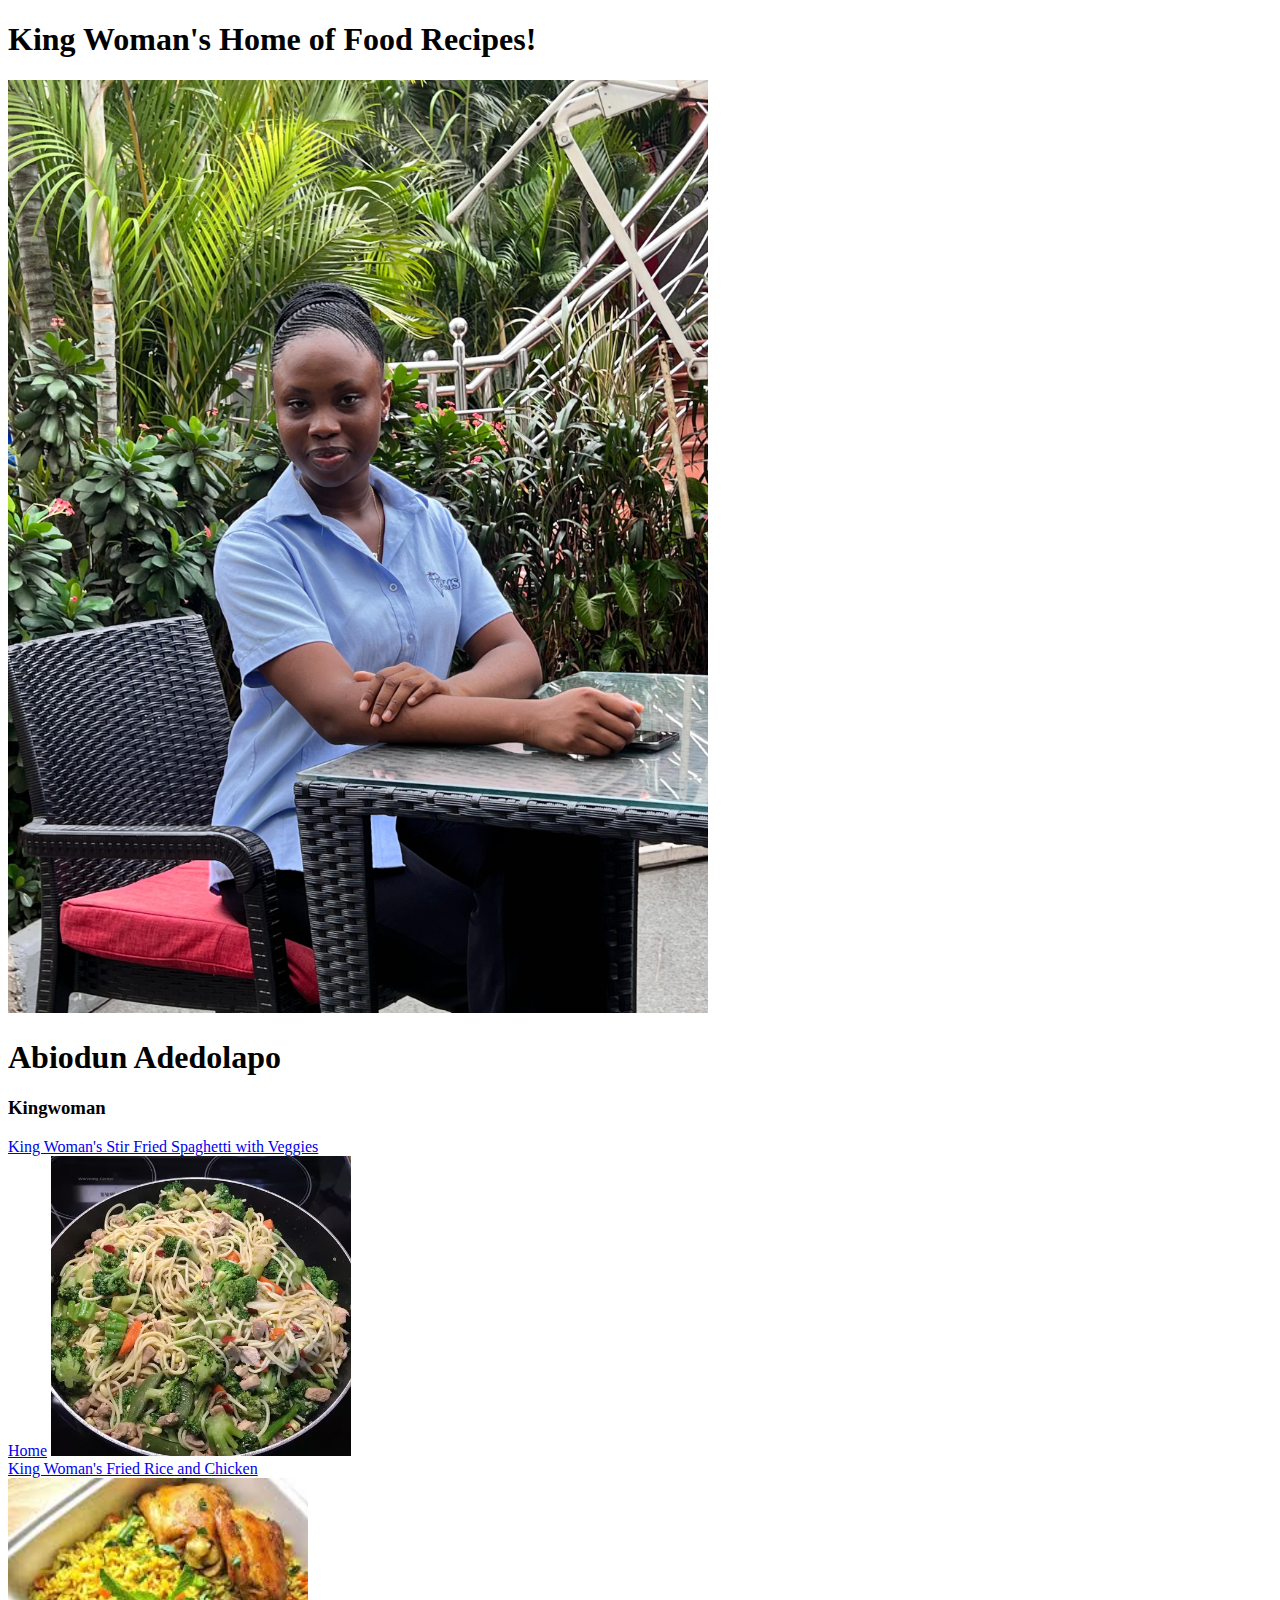
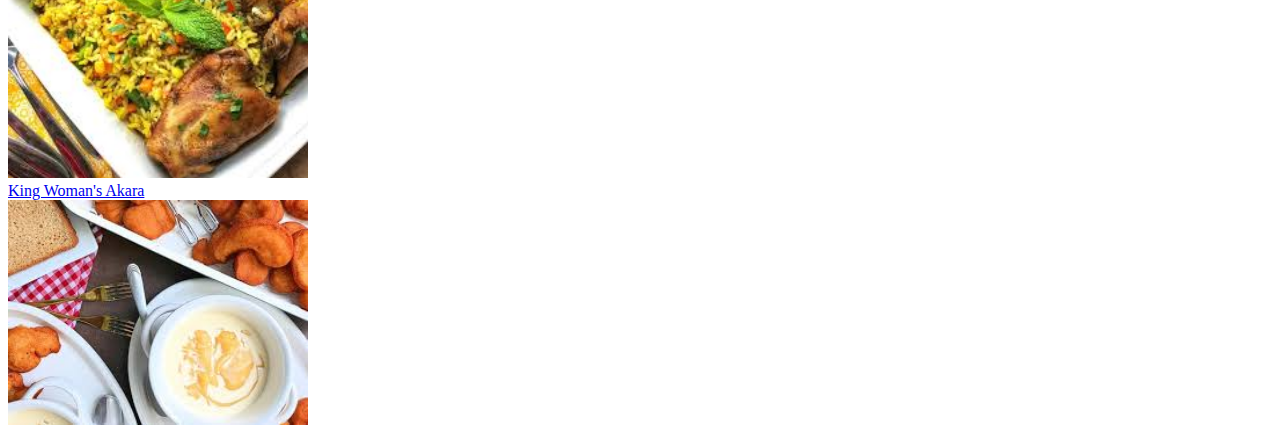
==== index.html @ 9d2c7c05 "renamed file to index.html" ====
<!DOCTYPE html>
<html lang="eng">
    <head>
        <meta charset="UTF-8">
        <meta name="viewport" content="width=device-width,initial scale=1.0">
        <meta htto-equiv="X-UA-Compatible" content="ie=edge">
        <title>King Woman Recipe</title>
        <link rel="stylesheet" href="style.css"><!--link to css file-->
    </head>
    <body>
        <header>
            <h1>King Woman's Home of Food Recipes!</h1>
            <img src="kingwoman.jpg" alt="kingwoman" width="700">
            <h1>Abiodun Adedolapo</h1>
            <h3>Kingwoman</h3>
            <li><a href="recipes/spaghetti.html">King Woman's Stir Fried Spaghetti with Veggies</a></li>
            <a href="../index.html">Home</a>
            <img src="food.jpg" alt="stir-fried Spaghetti" width="300">
            <li><a href=recipes/friedrice.html>King Woman's Fried Rice and Chicken</a> </li>
            <img src="rice.jpg" alt="Fried-rice and Chicken" width="300">
            <li><a href=recipes/akara.html>King Woman's Akara</a></li>
            <img src="akara-pap.jpg" alt="kingwoman's akara and pap" width="300">
            </header>
            

    </body>
</html>
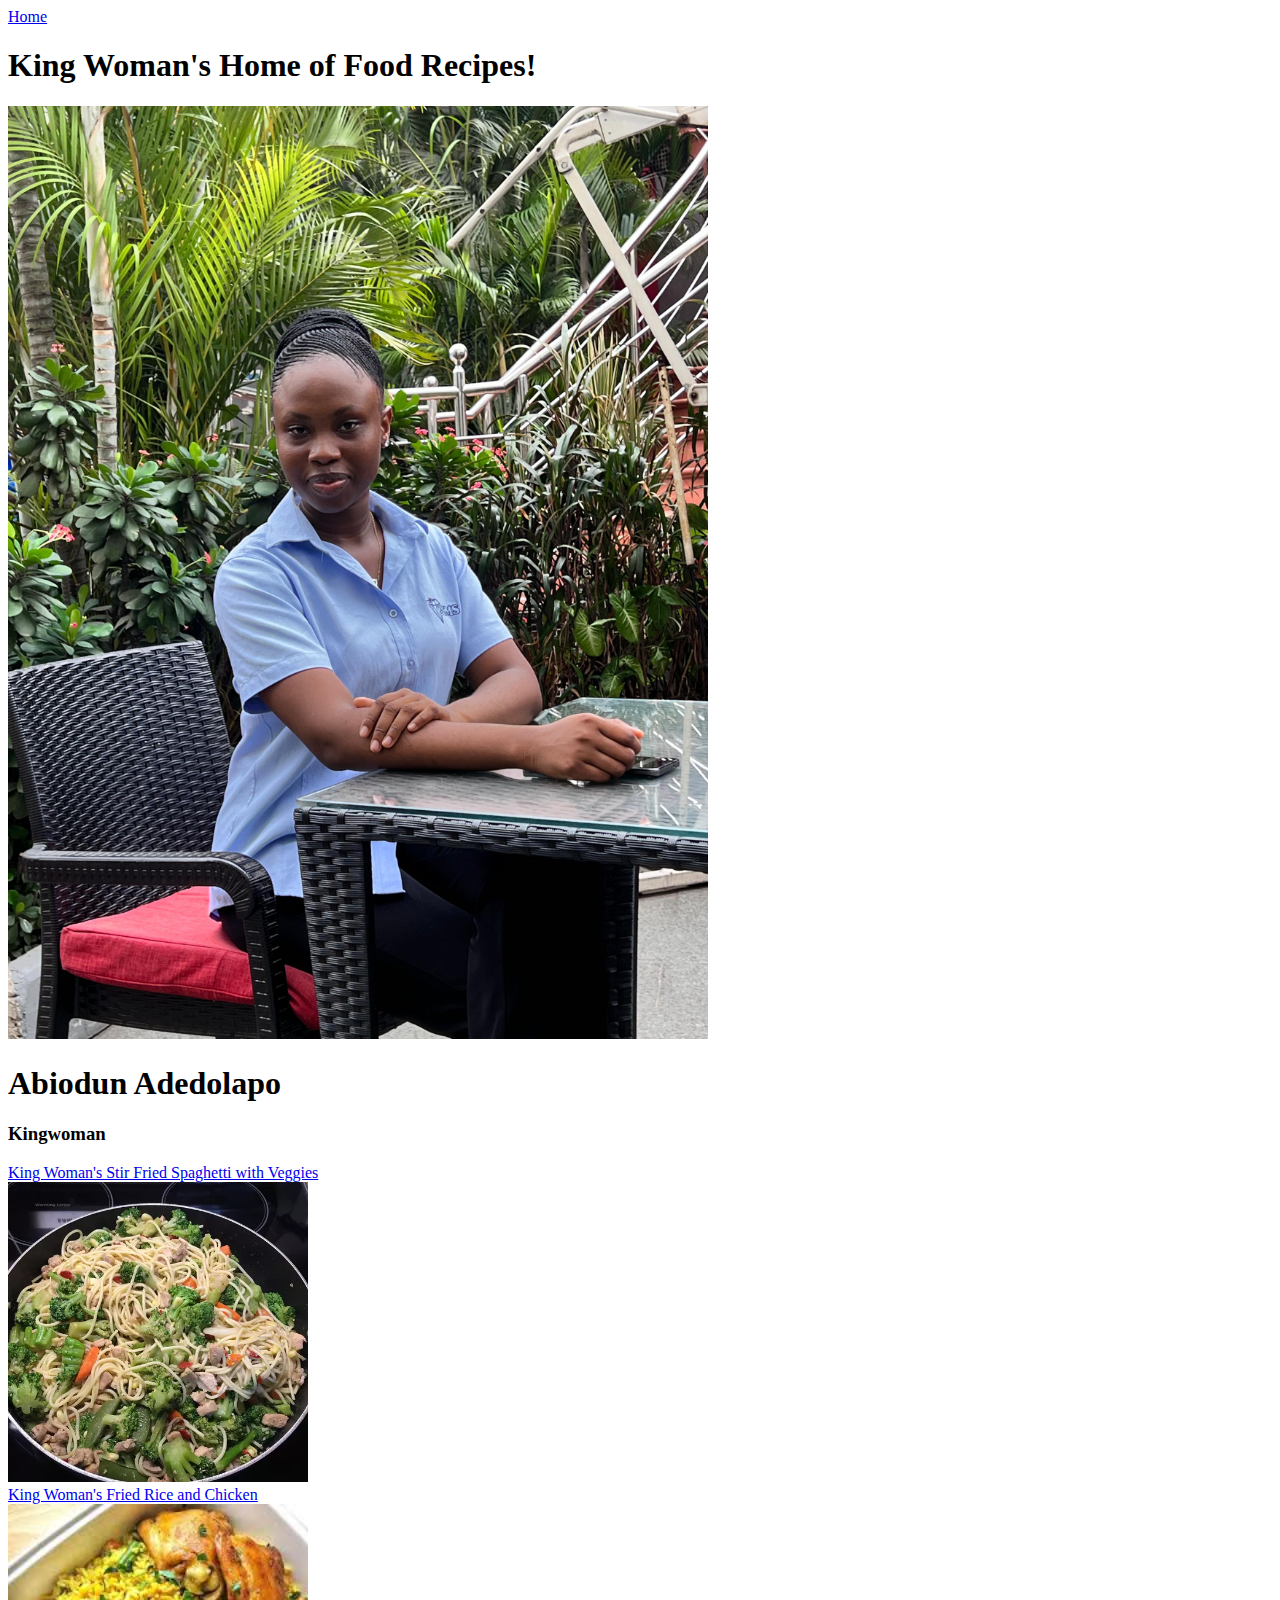
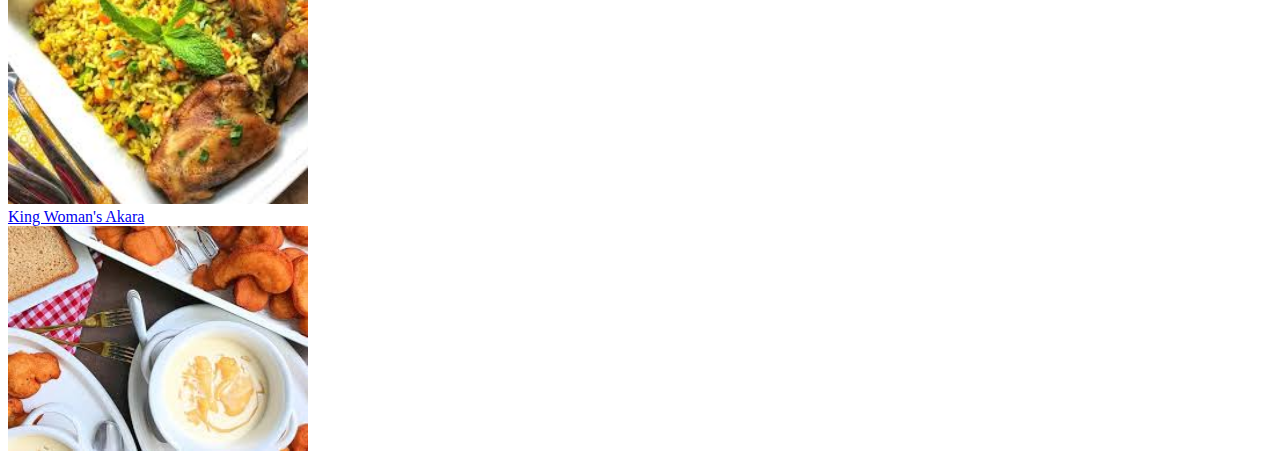
==== commit bce32a84: "changes to link home page to the other pages" ====
--- a/index.html
+++ b/index.html
@@ -9,12 +9,13 @@
     </head>
     <body>
         <header>
+            <a href="../index.html">Home</a>
             <h1>King Woman's Home of Food Recipes!</h1>
             <img src="kingwoman.jpg" alt="kingwoman" width="700">
             <h1>Abiodun Adedolapo</h1>
             <h3>Kingwoman</h3>
             <li><a href="recipes/spaghetti.html">King Woman's Stir Fried Spaghetti with Veggies</a></li>
-            <a href="../index.html">Home</a>
+            
             <img src="food.jpg" alt="stir-fried Spaghetti" width="300">
             <li><a href=recipes/friedrice.html>King Woman's Fried Rice and Chicken</a> </li>
             <img src="rice.jpg" alt="Fried-rice and Chicken" width="300">
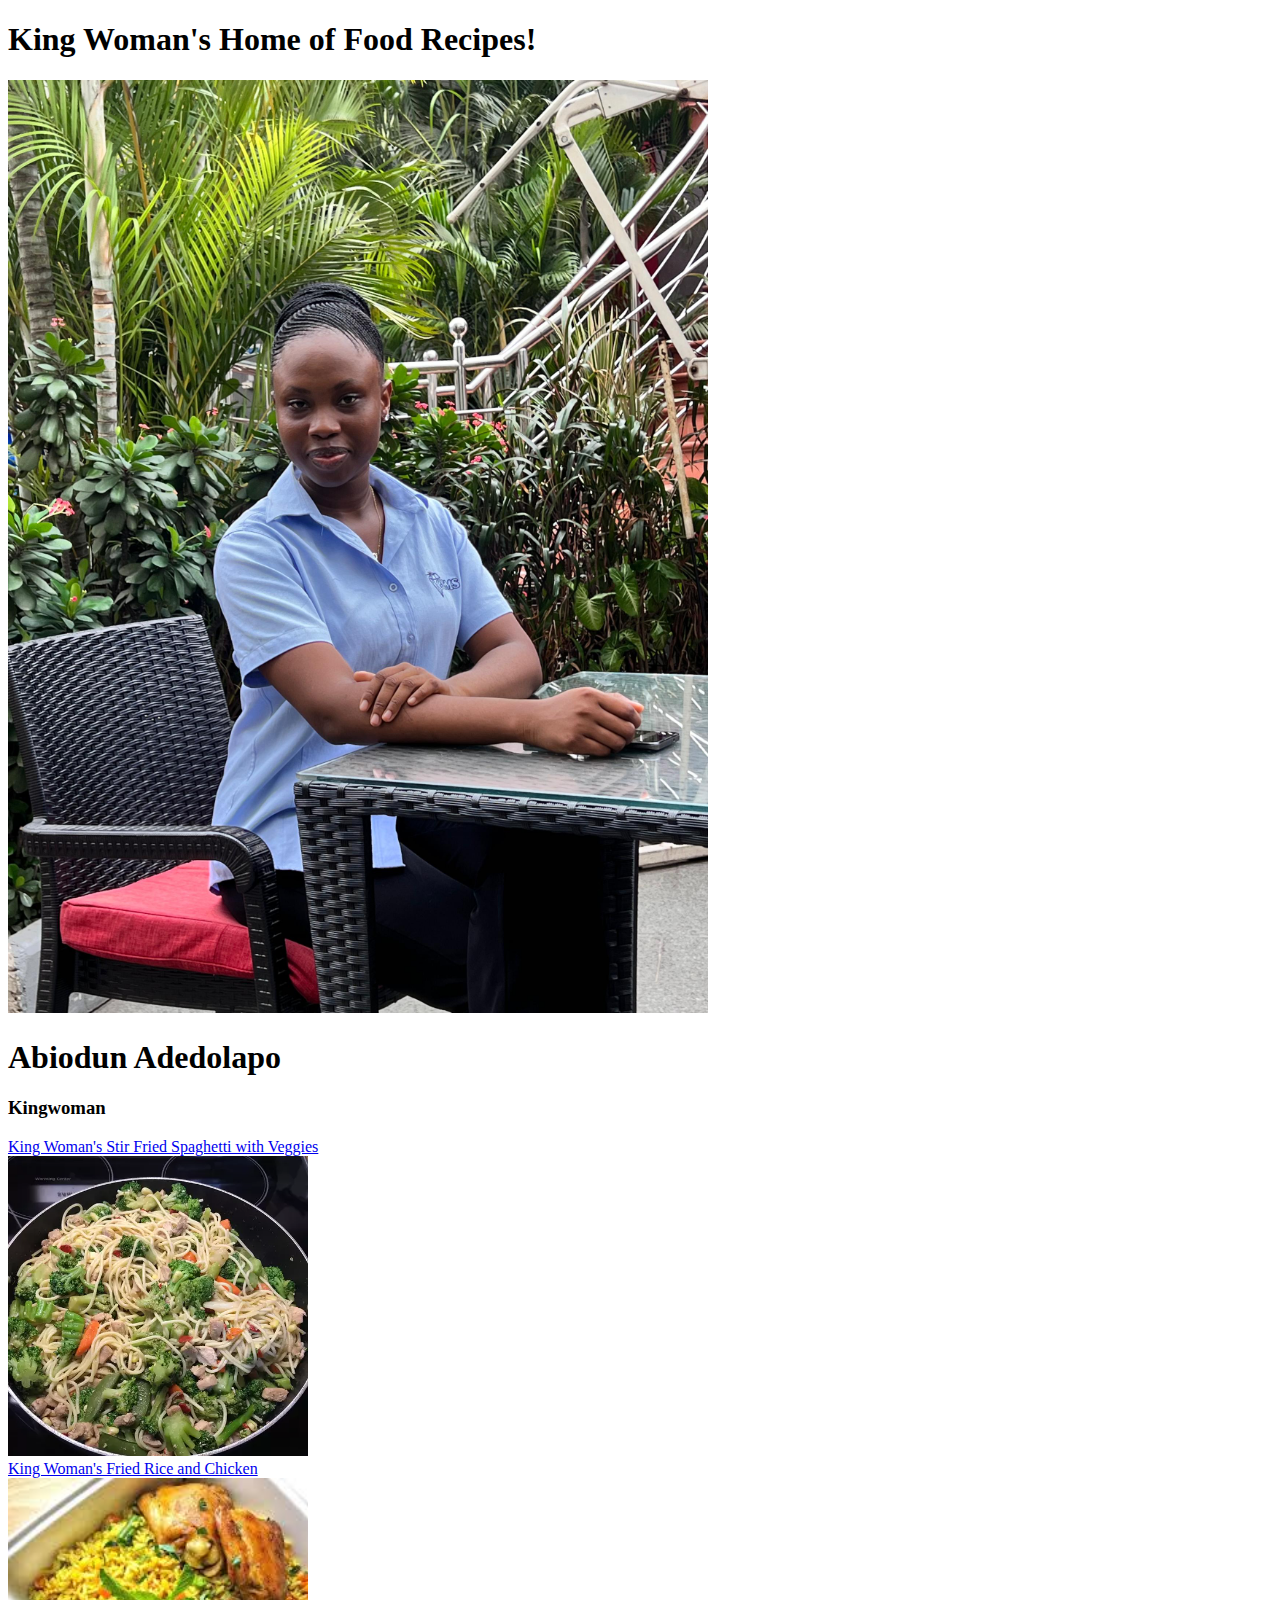
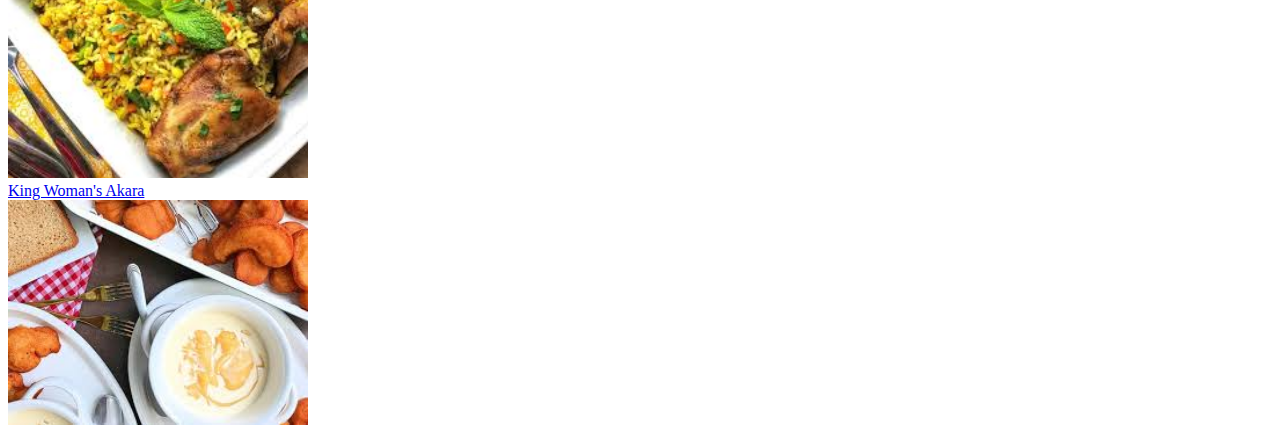
==== commit 5b28d028: "addition of style.css file" ====
--- a/index.html
+++ b/index.html
@@ -9,7 +9,6 @@
     </head>
     <body>
         <header>
-            <a href="../index.html">Home</a>
             <h1>King Woman's Home of Food Recipes!</h1>
             <img src="kingwoman.jpg" alt="kingwoman" width="700">
             <h1>Abiodun Adedolapo</h1>
--- a/style.css
+++ b/style.css
@@ -0,0 +1,3 @@
+/* style.css */
+
+div 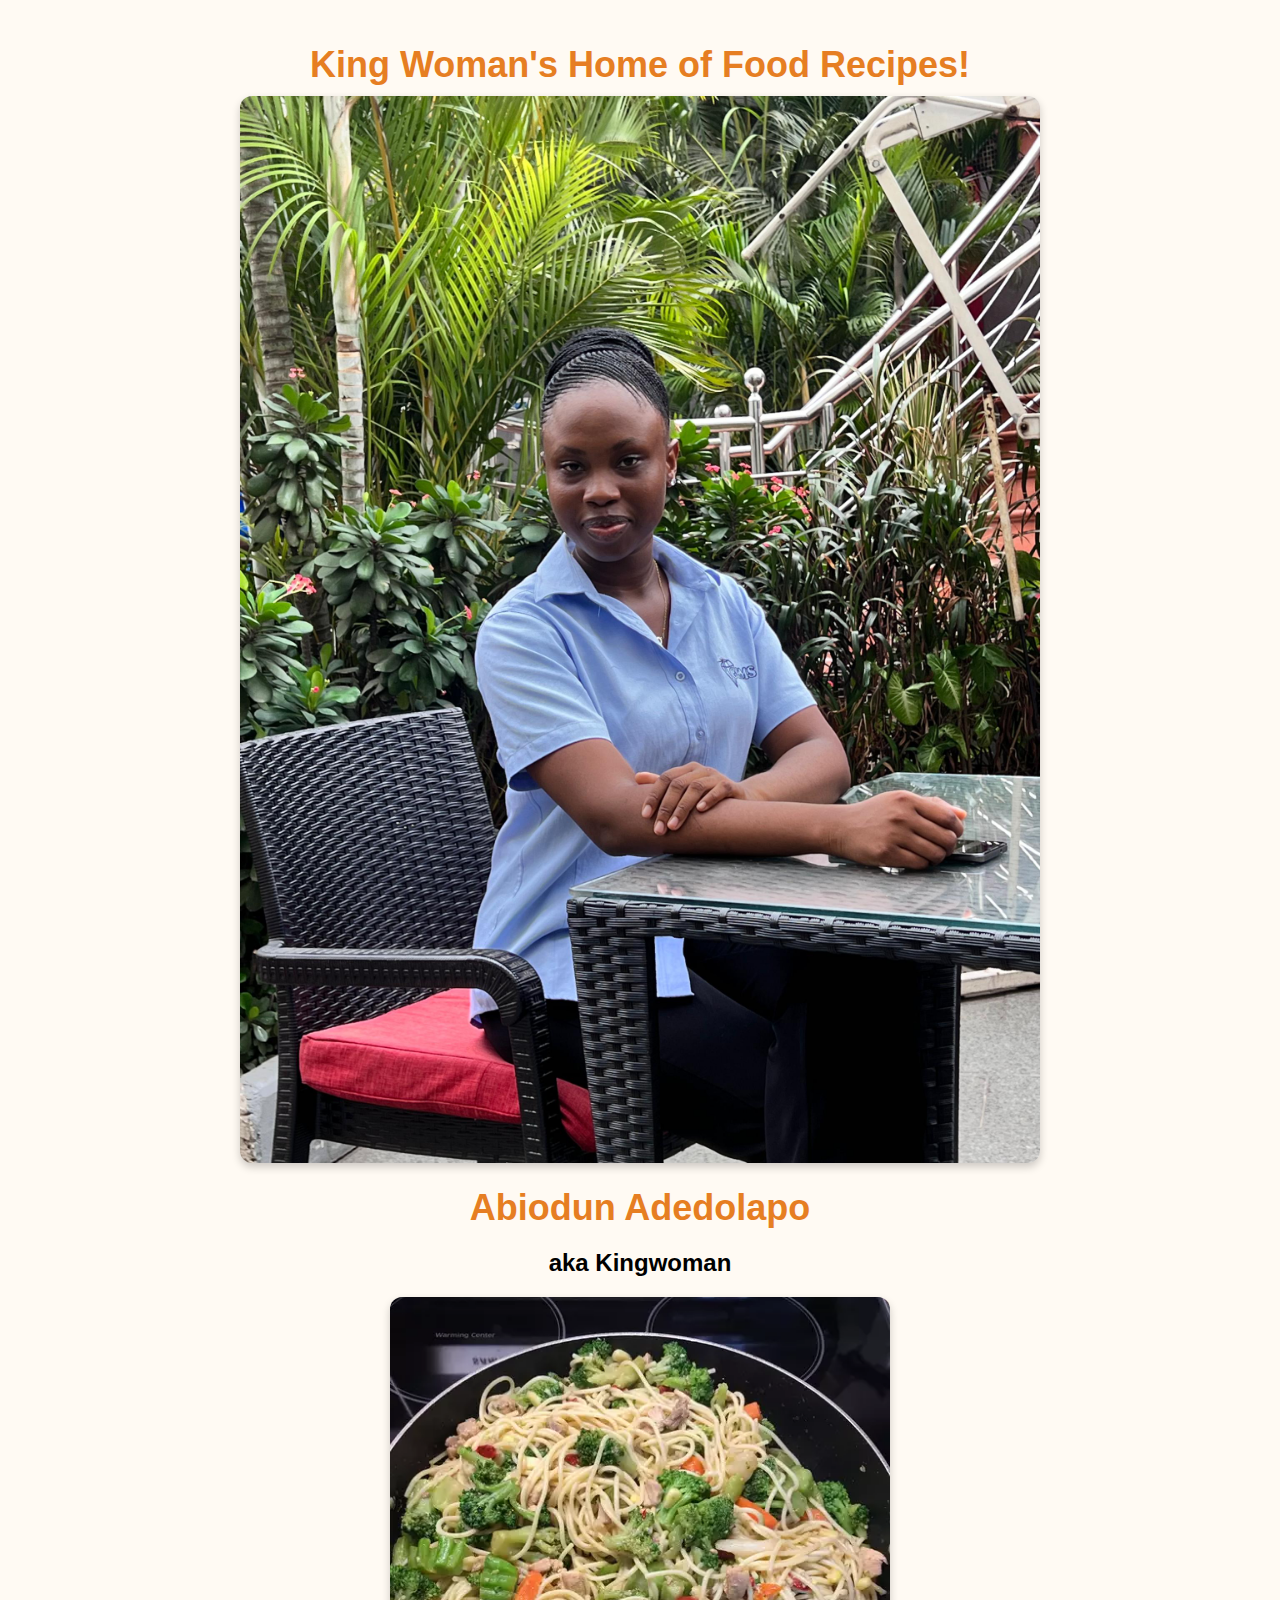
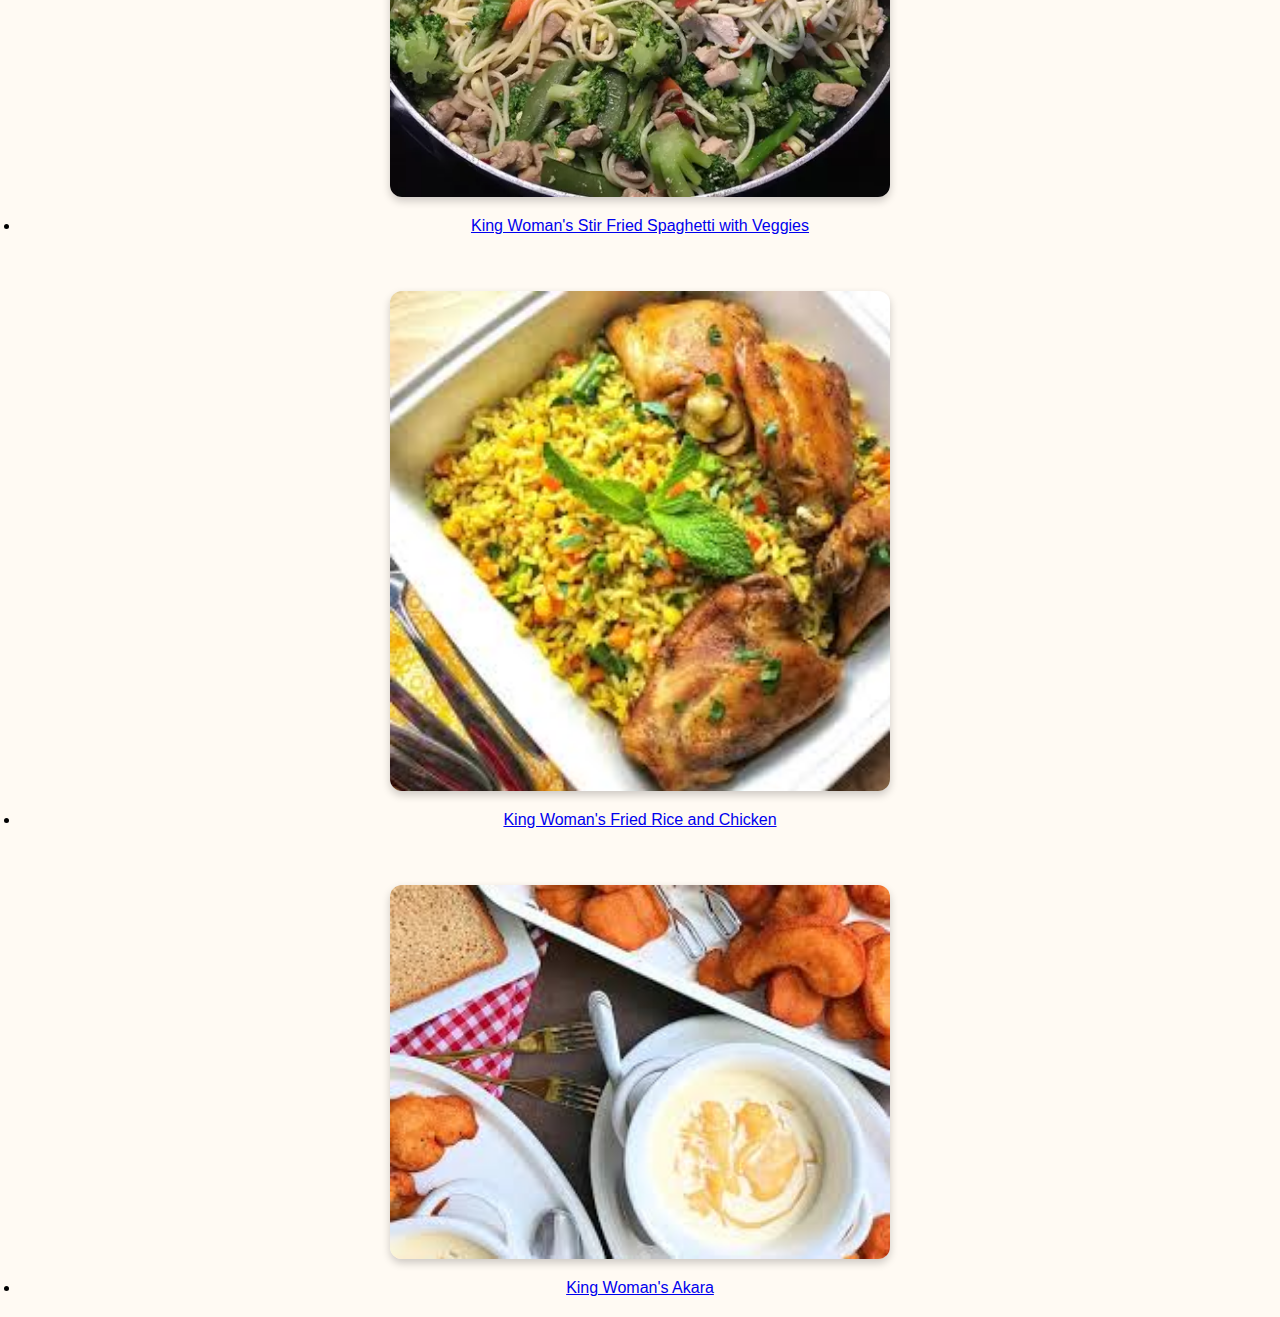
==== commit c4e43388: "added css styles to the project" ====
--- a/index.html
+++ b/index.html
@@ -10,17 +10,27 @@
     <body>
         <header>
             <h1>King Woman's Home of Food Recipes!</h1>
-            <img src="kingwoman.jpg" alt="kingwoman" width="700">
-            <h1>Abiodun Adedolapo</h1>
-            <h3>Kingwoman</h3>
+            </header>
+
+            <main>
+            <img src="kingwoman.jpg" alt="kingwoman" class="fit-image">
+            <h1 class="center-text">Abiodun Adedolapo</h1>
+            <h2 class="center-text">aka Kingwoman</h2>
+            <section id="spaghetti recipe">
+            <img src="food.jpg" alt="stir-fried Spaghetti" width="300">
             <li><a href="recipes/spaghetti.html">King Woman's Stir Fried Spaghetti with Veggies</a></li>
+            <br>
+           <br>
+            <img src="rice.jpg" alt="Fried-rice and Chicken" width="300">
+            <li><a href=recipes/friedrice.html>King Woman's Fried Rice and Chicken</a> </li>
+            <br>
+            <br>
+            <img src="akara-pap.jpg" alt="kingwoman's akara and pap" width="300">
+
+            <li><a href=recipes/akara.html>King Woman's Akara</a></li>
+
             
-            <img src="food.jpg" alt="stir-fried Spaghetti" width="300">
-            <li><a href=recipes/friedrice.html>King Woman's Fried Rice and Chicken</a> </li>
-            <img src="rice.jpg" alt="Fried-rice and Chicken" width="300">
-            <li><a href=recipes/akara.html>King Woman's Akara</a></li>
-            <img src="akara-pap.jpg" alt="kingwoman's akara and pap" width="300">
-            </header>
+        
             
 
     </body>
--- a/style.css
+++ b/style.css
@@ -1,3 +1,49 @@
 /* style.css */
 
-div +div {
+    color: white;
+    background-color: black;
+
+}
+
+p {
+   color: red; 
+}
+body {
+    background-color:#fffaf3;
+    font-family: 'segoe UI', sans-serif;
+    margin:0;
+    padding:20px;
+    text-align:center;
+}
+h1{
+    color:#e67e22;
+    font-size:36px;
+    margin-bottom: 10px;
+}
+p{
+    color:#333;
+    font-size: 20px;
+    max-width 700px;
+    margin:auto;
+    
+}
+img{
+    width: 80%;
+    max-width: 500px;
+    height: auto;
+    border-radius: 12px;
+    margin: 20px auto;
+    box-shadow: 0 4px 8px rgba(0,0,0,0.2);
+    display: block;
+}
+.fit-image {
+    width: 100%;
+    height: auto;
+    display: block;
+    max-width: 800px;
+    margin: 0 auto;/*center it*/
+}
+.center-text{
+    text-align:center;
+}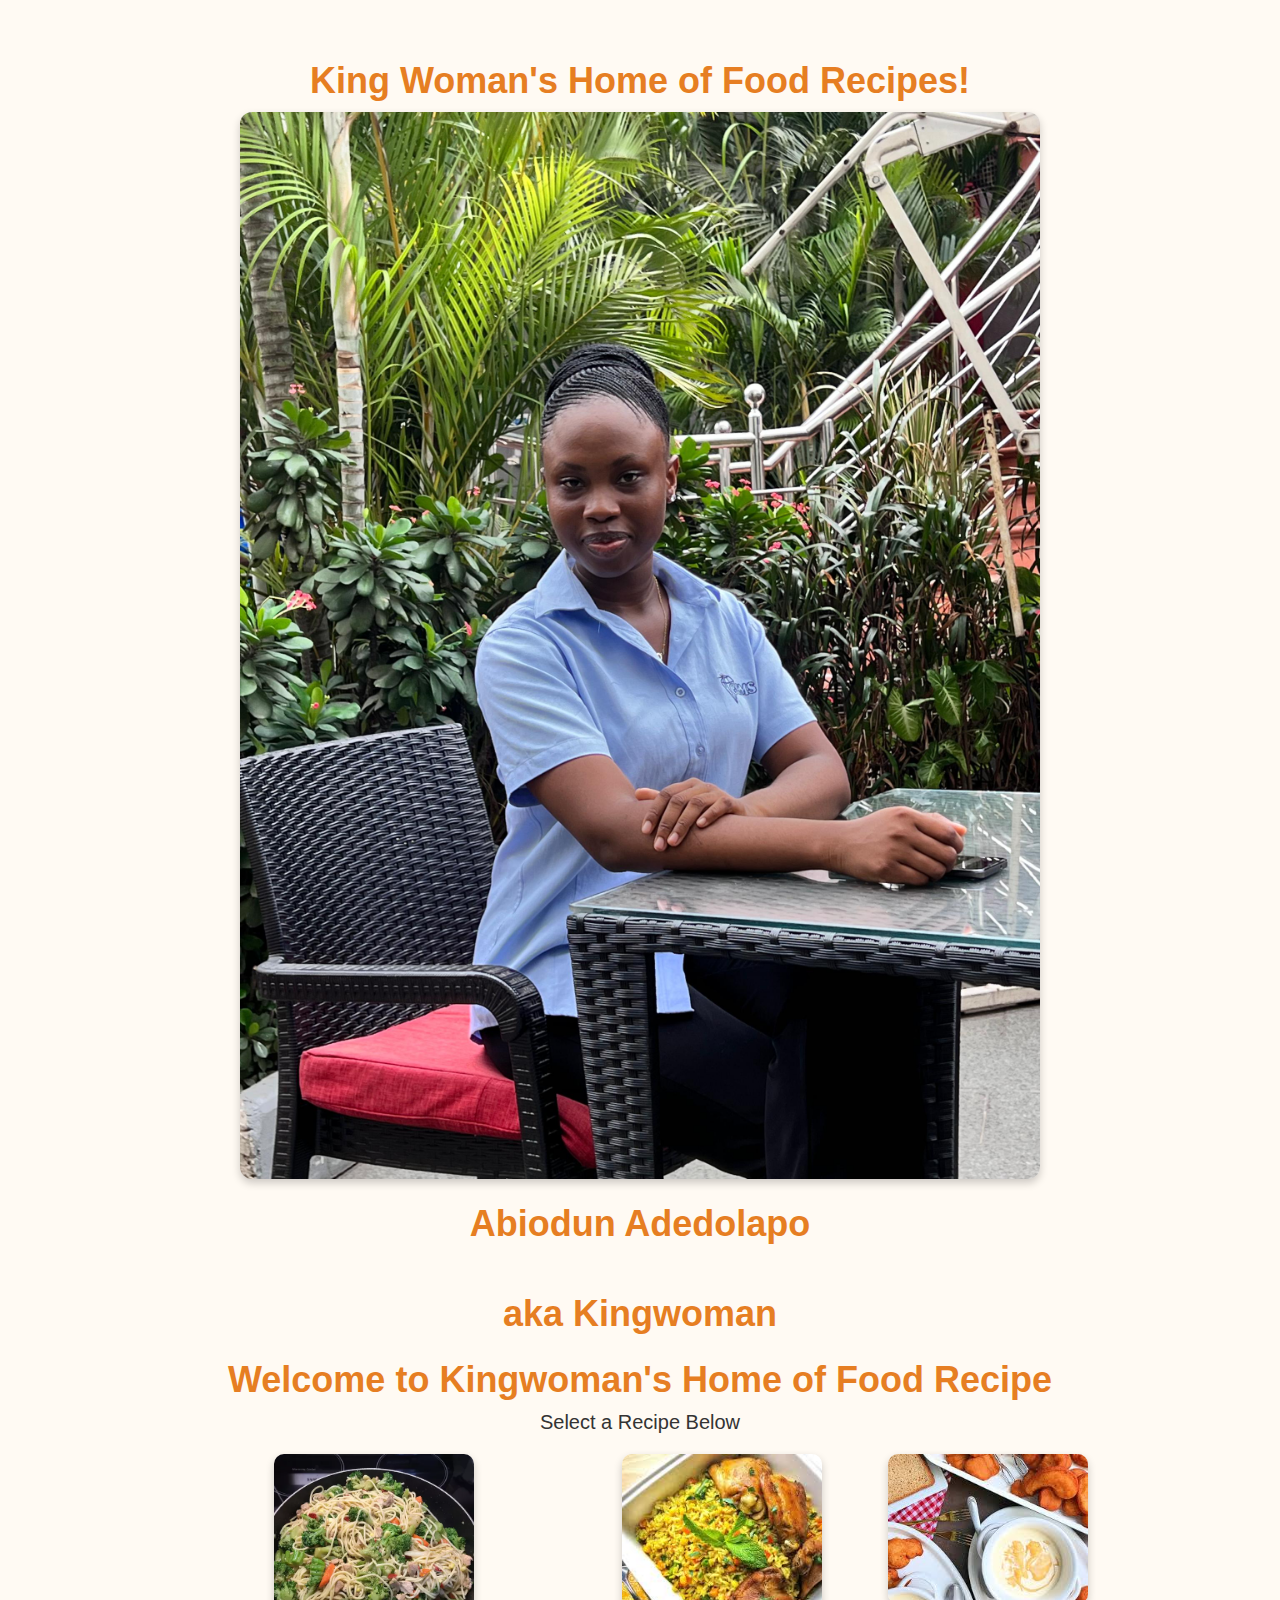
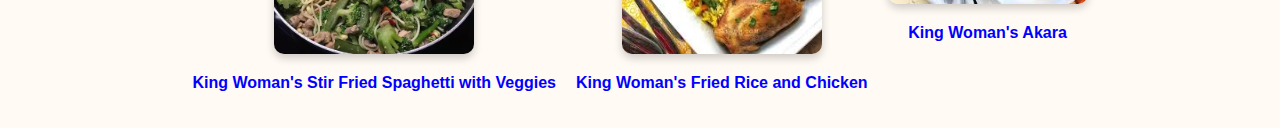
==== commit 22d87a0e: "Re-aligned css style for nav bar to be horizontal" ====
--- a/index.html
+++ b/index.html
@@ -8,26 +8,36 @@
         <link rel="stylesheet" href="style.css"><!--link to css file-->
     </head>
     <body>
+        <nav>
         <header>
             <h1>King Woman's Home of Food Recipes!</h1>
             </header>
-
-            <main>
             <img src="kingwoman.jpg" alt="kingwoman" class="fit-image">
             <h1 class="center-text">Abiodun Adedolapo</h1>
-            <h2 class="center-text">aka Kingwoman</h2>
-            <section id="spaghetti recipe">
+            <h4 class="center-text">aka Kingwoman</h4>
+                <h1>Welcome to Kingwoman's Home of Food Recipe</h1>
+                <p>Select a Recipe Below</p>
+                <div class="recipe-container">
+                    <div class="recipe-card">
             <img src="food.jpg" alt="stir-fried Spaghetti" width="300">
-            <li><a href="recipes/spaghetti.html">King Woman's Stir Fried Spaghetti with Veggies</a></li>
-            <br>
-           <br>
+            <a href="recipes/spaghetti.html">King Woman's Stir Fried Spaghetti with Veggies</a>
+                    </div>
+                    <div class="recipe-container">
+                        <div class="recipe-card">
             <img src="rice.jpg" alt="Fried-rice and Chicken" width="300">
-            <li><a href=recipes/friedrice.html>King Woman's Fried Rice and Chicken</a> </li>
-            <br>
-            <br>
+            <a href=recipes/friedrice.html>King Woman's Fried Rice and Chicken</a>
+                        </div>
+                        <div class="recipe-container">
+                            <div class="recipe-card">
             <img src="akara-pap.jpg" alt="kingwoman's akara and pap" width="300">
+            <a href=recipes/akara.html>King Woman's Akara</a>
+                    </div>
+                    </div>
+            </nav>
+            
+            
+            
 
-            <li><a href=recipes/akara.html>King Woman's Akara</a></li>
 
             
         
--- a/style.css
+++ b/style.css
@@ -2,7 +2,7 @@
 
 div {
     color: white;
-    background-color: black;
+    background-color: #fffaf3;
 
 }
 
@@ -21,6 +21,13 @@
     font-size:36px;
     margin-bottom: 10px;
 }
+
+h4{
+    color:#e67e22;
+    font-size:36px;
+    margin-bottom: 10px;
+}
+
 p{
     color:#333;
     font-size: 20px;
@@ -29,12 +36,12 @@
     
 }
 img{
-    width: 80%;
+    width: 100%;
     max-width: 500px;
     height: auto;
     border-radius: 12px;
     margin: 20px auto;
-    box-shadow: 0 4px 8px rgba(0,0,0,0.2);
+    box-shadow: 0 4px 8px rgba(0, 0, 0, 0.2);
     display: block;
 }
 .fit-image {
@@ -46,4 +53,73 @@
 }
 .center-text{
     text-align:center;
+}
+nav{
+    background-color: #fffaf3;
+    padding:1em;
+}
+
+nav ul{
+    list-style:none;
+    display: flex;
+    justify-content: center;
+    padding: 0;
+    margin: 0;
+}
+
+nav ul li {
+    margin: 0 1em;
+}
+
+nav ul li a {
+    display: inline-block;
+    padding: 0.75em 0;
+    color: black;
+    text-decoration: none;
+    font-weight: bold;
+    border-right: 1px solid #fff;
+}
+
+
+nav ul li a:hover {
+    background-color: #fff;
+    color: #ffd700;
+}
+
+
+.recipe-container {
+    display: flex;
+    justify-content: center;
+    flex-wrap: wrap;
+    gap: 20px;
+    margin: 20 px 0;
+}
+
+.recipe-card {
+    text-align: center;
+}
+
+.recipe-card img {
+    display: block;
+    width: 200px;
+    height: auto;
+    border-radius: 10px;
+}
+
+.recipe-card > a {
+    display: block;
+    margin-top: 10px;
+    text-decoration: none;
+    font-weight: bold;
+    color:blue;
+}
+
+.recipe-card > a:hover {
+    color: #6a5acd;
+}
+
+header nav,
+body > nav {
+    background-color:#6a5acd
+    padding: 1em;
 }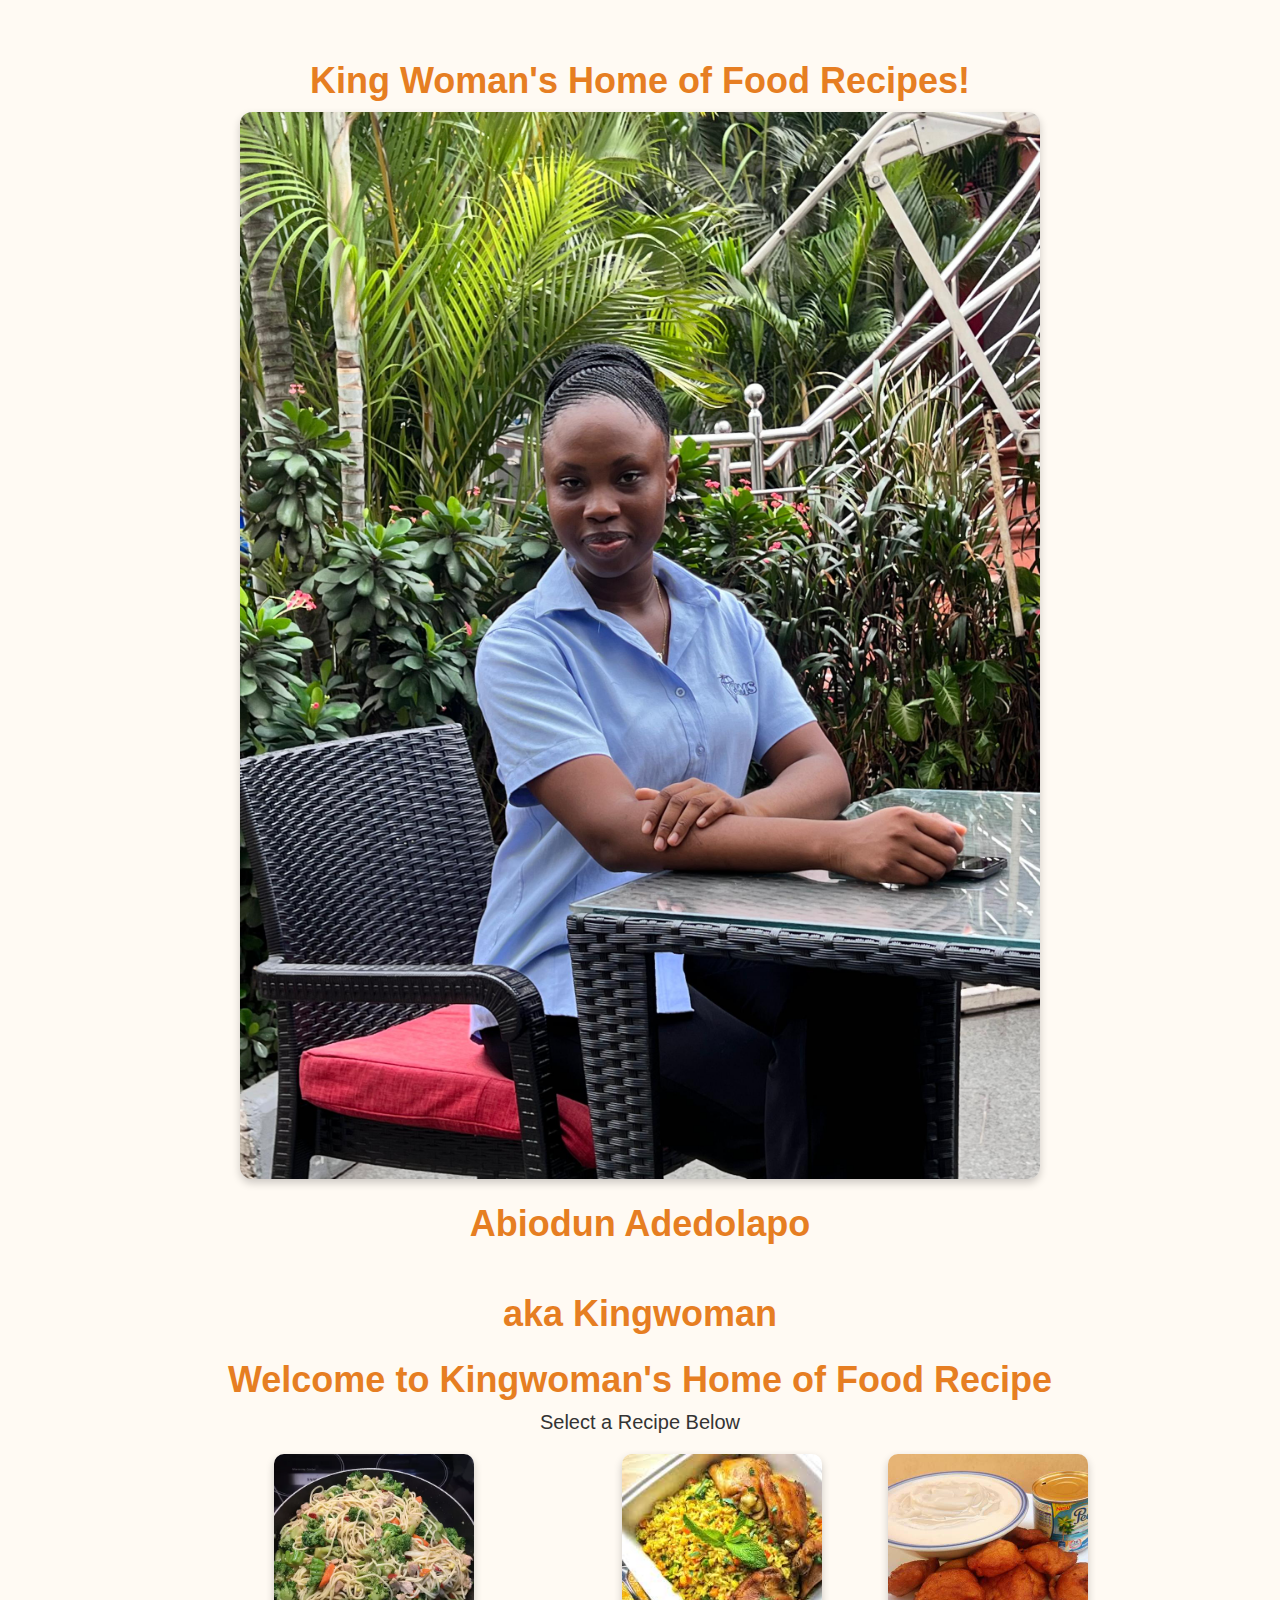
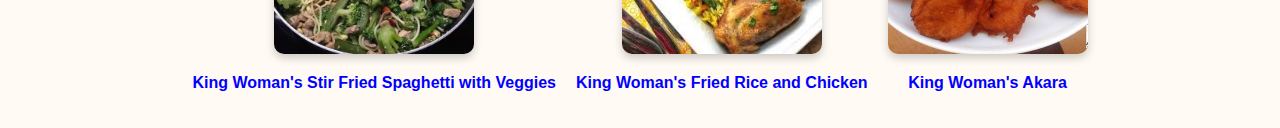
==== commit c51ba177: "reshaping the navbar pictures to the same size" ====
--- a/index.html
+++ b/index.html
@@ -9,29 +9,26 @@
     </head>
     <body>
         <nav>
-        <header>
             <h1>King Woman's Home of Food Recipes!</h1>
-            </header>
-            <img src="kingwoman.jpg" alt="kingwoman" class="fit-image">
+            <a href="index.html"><img src="kingwoman.jpg" alt="Home logo" class="fit-image"></a>
             <h1 class="center-text">Abiodun Adedolapo</h1>
             <h4 class="center-text">aka Kingwoman</h4>
                 <h1>Welcome to Kingwoman's Home of Food Recipe</h1>
                 <p>Select a Recipe Below</p>
                 <div class="recipe-container">
                     <div class="recipe-card">
-            <img src="food.jpg" alt="stir-fried Spaghetti" width="300">
+            <img src="food.jpg" alt="stir-fried Spaghetti">
             <a href="recipes/spaghetti.html">King Woman's Stir Fried Spaghetti with Veggies</a>
                     </div>
                     <div class="recipe-container">
                         <div class="recipe-card">
-            <img src="rice.jpg" alt="Fried-rice and Chicken" width="300">
+            <img src="rice.jpg" alt="Fried-rice and Chicken">
             <a href=recipes/friedrice.html>King Woman's Fried Rice and Chicken</a>
                         </div>
                         <div class="recipe-container">
                             <div class="recipe-card">
-            <img src="akara-pap.jpg" alt="kingwoman's akara and pap" width="300">
+            <img src="ogi.jpg" alt="kingwoman's akara and pap">
             <a href=recipes/akara.html>King Woman's Akara</a>
-                    </div>
                     </div>
             </nav>
             
--- a/style.css
+++ b/style.css
@@ -63,28 +63,39 @@
     list-style:none;
     display: flex;
     justify-content: center;
+    align-items: center;
     padding: 0;
     margin: 0;
+    gap: 1em;
 }
 
 nav ul li {
-    margin: 0 1em;
+    margin: 0;
 }
 
 nav ul li a {
     display: inline-block;
-    padding: 0.75em 0;
+    padding: 0.5em ;
     color: black;
     text-decoration: none;
     font-weight: bold;
     border-right: 1px solid #fff;
 }
 
+nav ul li img {
+    width: 40px !important;
+    height: 40px !important;
+    object-fit: cover;
+    display: block;
+}
+
 
 nav ul li a:hover {
     background-color: #fff;
     color: #ffd700;
+    filter: brightness(1.2);
 }
+
 
 
 .recipe-container {
@@ -122,4 +133,5 @@
 body > nav {
     background-color:#6a5acd
     padding: 1em;
-}+}
+
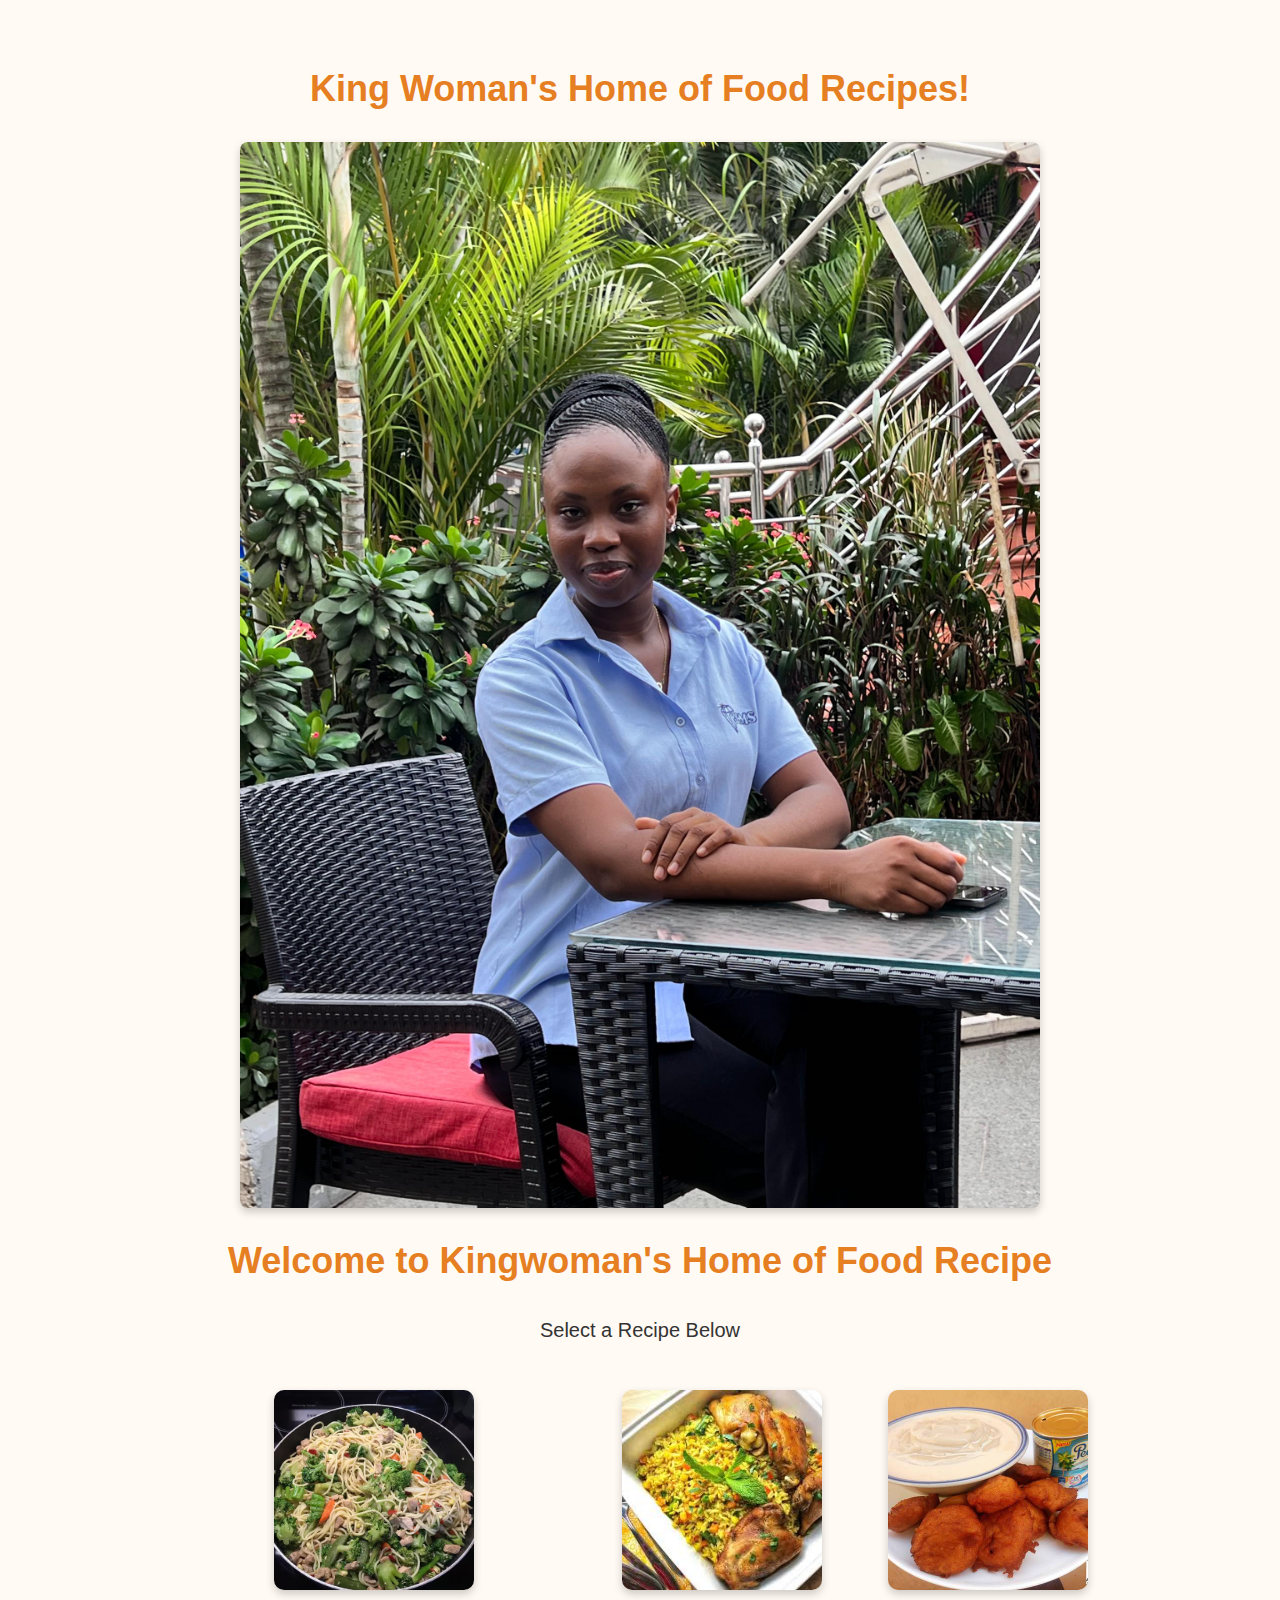
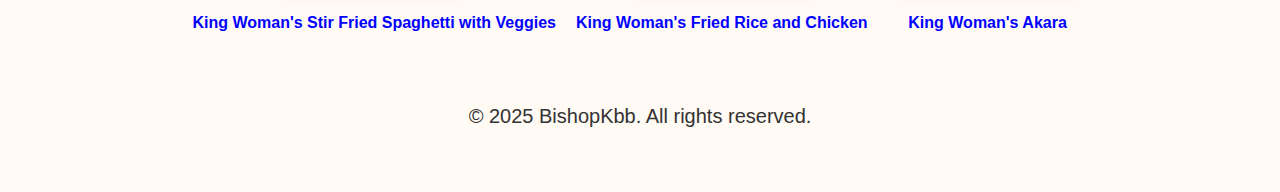
==== commit d31c0958: "Addition of footer and hover styles in css" ====
--- a/index.html
+++ b/index.html
@@ -11,8 +11,6 @@
         <nav>
             <h1>King Woman's Home of Food Recipes!</h1>
             <a href="index.html"><img src="kingwoman.jpg" alt="Home logo" class="fit-image"></a>
-            <h1 class="center-text">Abiodun Adedolapo</h1>
-            <h4 class="center-text">aka Kingwoman</h4>
                 <h1>Welcome to Kingwoman's Home of Food Recipe</h1>
                 <p>Select a Recipe Below</p>
                 <div class="recipe-container">
@@ -31,6 +29,9 @@
             <a href=recipes/akara.html>King Woman's Akara</a>
                     </div>
             </nav>
+            <footer>
+                <P>&copy; 2025 BishopKbb. All rights reserved. </P>
+                </footer>
             
             
             
--- a/style.css
+++ b/style.css
@@ -135,3 +135,54 @@
     padding: 1em;
 }
 
+footer {
+    background-color: #fffaf3;
+    color: blue;
+    text-align: center;
+    padding: 1rem;
+    margin-top: 2rem;
+    font-size: 0.9rem;
+}
+body {
+    display: flex;
+    flex-direction: column;
+    justify-content: center;
+    align-items: center;
+    min-height: 100vh;
+    margin: 0;
+}
+
+h1, h4, p {
+    margin-bottom: 1.5rem;
+}
+
+footer {
+    margin-top: 2rem;
+}
+
+main, .card {
+    box-shadow: 0 4px 10px rgba(0, 0, 0, 0.1);
+    border-radius: 8px;
+    padding: 1rem;
+    background-color: white;
+}
+
+a:hover, button:hover {
+    background-color: #f04e23;/* Orange colour on hover */
+    color: white;
+    transform: scale(1.05);
+    transition: 0.3s ease;
+}
+
+body {
+    font-family: 'Arial', sans-serif;
+    line-height: 1.6;
+}
+
+img {
+    max-width: 100%;
+    height: auto;
+    border-radius: 8px; /* For smooth image corners */
+}
+
+
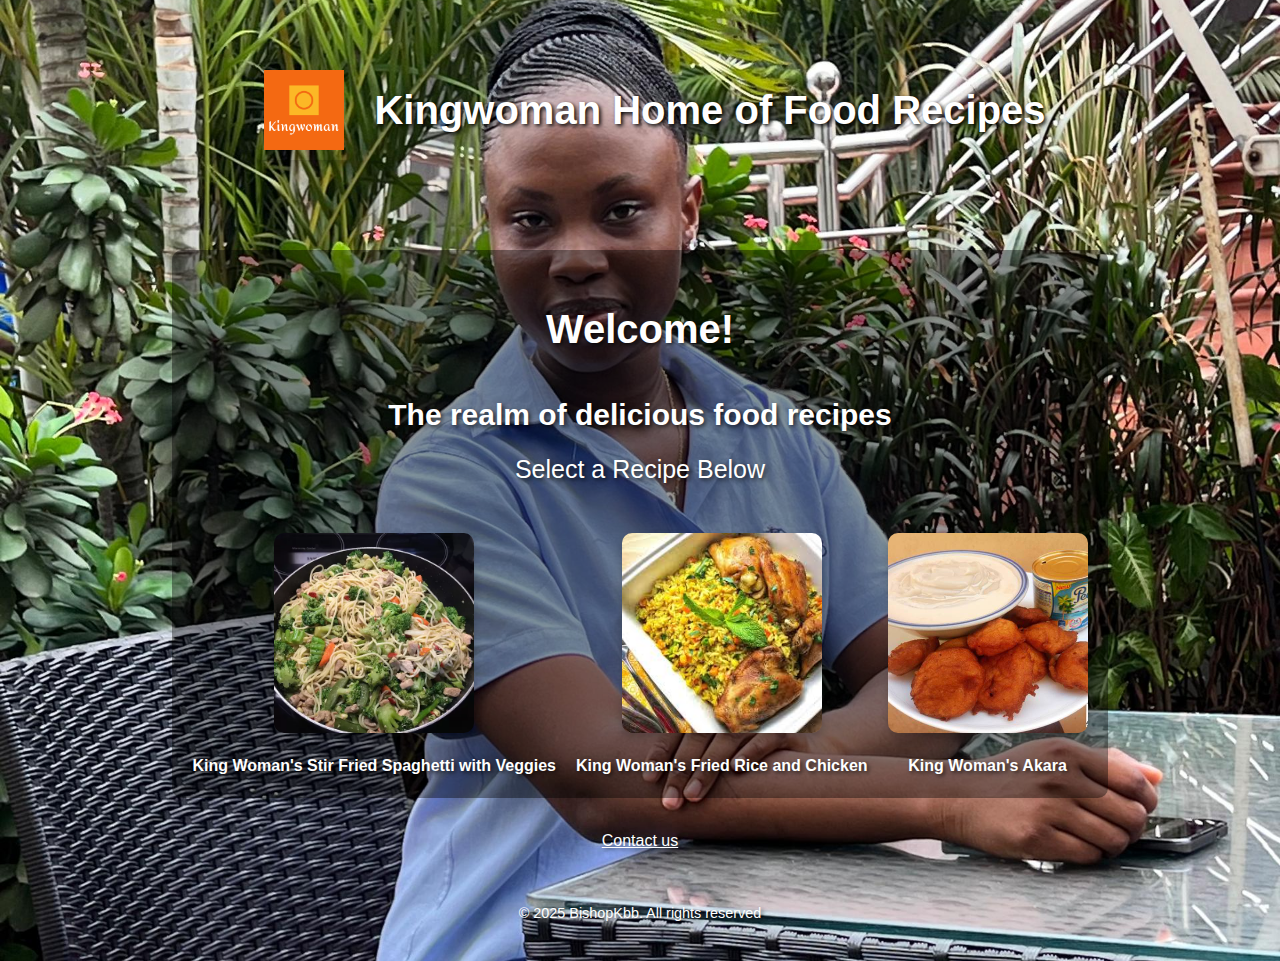
==== commit 119f37a2: "realignment of the webpage and addition of bg pictures" ====
--- a/index.html
+++ b/index.html
@@ -8,11 +8,32 @@
         <link rel="stylesheet" href="style.css"><!--link to css file-->
     </head>
     <body>
-        <nav>
-            <h1>King Woman's Home of Food Recipes!</h1>
-            <a href="index.html"><img src="kingwoman.jpg" alt="Home logo" class="fit-image"></a>
-                <h1>Welcome to Kingwoman's Home of Food Recipe</h1>
-                <p>Select a Recipe Below</p>
+        <header>
+            <div class="logo-container">
+            <img src="logo.png" alt="Kingwoman Logo" class="logo-img">
+            <h1 class="logo-text">Kingwoman Home of Food Recipes</h1>
+            </div>
+            
+                
+            
+        </header>
+        <nav class="mobile-nav">
+            <div class="menu-toggle"
+            onclick="togleMenu()"></div>
+            <ul class="menu-links" id="menuLinks">
+                    <a href="index.html">Home</a>
+                    <a href="recipes/Spaghetti.html">Spaghetti</a>
+                    <a href="recipes/friedrice.html">Fried Rice</a>
+                    <a href="recipes/akara.html">Akara and Pap</a>
+                    
+                    </ul>
+            <div class="overlay">
+            
+            
+            <h1 class="slide-in">Welcome!</h1>
+            
+                <h3>The realm of delicious food recipes</h3>
+                <p class="fade-in">Select a Recipe Below</p>
                 <div class="recipe-container">
                     <div class="recipe-card">
             <img src="food.jpg" alt="stir-fried Spaghetti">
@@ -27,10 +48,15 @@
                             <div class="recipe-card">
             <img src="ogi.jpg" alt="kingwoman's akara and pap">
             <a href=recipes/akara.html>King Woman's Akara</a>
+            
+                    </div>
+                    </div>
                     </div>
             </nav>
-            <footer>
-                <P>&copy; 2025 BishopKbb. All rights reserved. </P>
+
+            <a href="contact.html">Contact us</a>
+            <footer class="slide-in">
+                &copy; 2025 BishopKbb. All rights reserved
                 </footer>
             
             
@@ -39,7 +65,17 @@
 
             
         
-            
+       <script>
+        function toggleMenu() {
+            var menu =
+            document.getElementById("menuLinks");
+            if (menu.style.display ==="block") {
+                menu.style.display = "none";
+            } else {
+                menu.style.display = "block";
+            }
+        }
+       </script>     
 
     </body>
 </html>--- a/style.css
+++ b/style.css
@@ -2,35 +2,36 @@
 
 div {
     color: white;
-    background-color: #fffaf3;
+    background-color: transparent;
 
 }
 
 p {
-   color: red; 
+   color: white; 
 }
 body {
-    background-color:#fffaf3;
+    background-color:transparent;
     font-family: 'segoe UI', sans-serif;
     margin:0;
     padding:20px;
     text-align:center;
 }
 h1{
-    color:#e67e22;
-    font-size:36px;
+    color:white;
+    font-size:40px;
     margin-bottom: 10px;
 }
 
-h4{
-    color:#e67e22;
-    font-size:36px;
+
+h3{
+    color:white;
+    font-size:30px;
     margin-bottom: 10px;
 }
 
 p{
     color:#333;
-    font-size: 20px;
+    font-size: 25px;
     max-width 700px;
     margin:auto;
     
@@ -55,7 +56,7 @@
     text-align:center;
 }
 nav{
-    background-color: #fffaf3;
+    background-color: transparent;
     padding:1em;
 }
 
@@ -91,7 +92,7 @@
 
 
 nav ul li a:hover {
-    background-color: #fff;
+    background-color: transparent;
     color: #ffd700;
     filter: brightness(1.2);
 }
@@ -122,7 +123,7 @@
     margin-top: 10px;
     text-decoration: none;
     font-weight: bold;
-    color:blue;
+    color:white;
 }
 
 .recipe-card > a:hover {
@@ -136,8 +137,8 @@
 }
 
 footer {
-    background-color: #fffaf3;
-    color: blue;
+    background-color: transparent;
+    color: red;
     text-align: center;
     padding: 1rem;
     margin-top: 2rem;
@@ -168,7 +169,7 @@
 }
 
 a:hover, button:hover {
-    background-color: #f04e23;/* Orange colour on hover */
+    background-color: black;/* Orange colour on hover */
     color: white;
     transform: scale(1.05);
     transition: 0.3s ease;
@@ -185,4 +186,245 @@
     border-radius: 8px; /* For smooth image corners */
 }
 
-
+/* Fade In */
+@keyframes fadeIn {
+    from { opacity: 0;}
+    to { opacity: 1;}
+}
+.fade-in {
+    animation: fadeIn 5s ease-in;
+    animation-iteration-count: infinite;
+}
+
+/* Zoom In */
+@keyframes zoomIn {
+    from { transform: scale(0.8); opacity: 0;}
+    to { transform: scale(1); opacity:1,}
+}
+
+.zoom-in {
+    animation: zoomIn 5s ease-out;
+    animation-iteration-count: infinite;
+}
+
+/* Slide In from Bottom */
+@keyframes slideInUp {
+    from { transform: translateY(100%); opacity: 0;}
+    to { transform: translateY(0); opacity:1;}
+}
+
+.slide-in {
+    animation: slideInUp 10s ease-out;
+    animation-iteration-count: infinite;
+}
+
+
+body {
+    margin: 0;
+    font-family:'Segoe UI', Tahoma, Arial, Verdana, sans-serif;
+    background-image: url(kingwoman.jpg);
+    background-size: cover;
+    background-repeat: no-repeat;
+    background-position: center;
+    color:#fff;
+    margin: 0;
+}
+
+body * {
+    color:white;
+    text-shadow: 2px 2px 4px rgba(0,0,0,0.7);
+    box-sizing:border-box;
+}
+
+main {
+    background-color: rgba(0, 0, 0, 0.6);
+    max-width: 800px;
+    margin: 50px auto;
+    padding: 2rem;
+    border-radius: 10px;
+    box-shadow: 0 0 0px rgba(0,0,0,0.3); 
+}
+
+h1, h2, p {
+    text-align: center;
+}
+
+
+.overlay {
+    background-color: rgba(0,0,0,0.4);
+    padding: 20px;
+    margin: 20px;
+    border-radius: 10px;
+}
+
+.logo-container {
+    display: flex;
+    align-items:center;
+    justify-content: flex-start;
+    padding: 20px;
+}
+
+.logo-img {
+    height: 50px;
+    width: 50px;
+    margin-right: 10px;
+}
+
+.logo-text {
+    font-size: 40px;
+    text-shadow: 2px 2px 4px black;
+    margin: 0;
+}
+
+.logo-img {
+    width: 100px;
+    height: auto;
+    margin: 0 auto;
+    padding: 10px;
+    font-size:48px;
+    font-weight: bold;
+    animation: bounce 10s infinite;
+    text-shadow: 2px 2px 4px black;
+    text-align: left;
+    margin: 20px;
+}
+
+@keyframes bounce {
+    0%,100%{
+        transform: translateY(0);
+    }
+    50%{
+        transform: translateY(-10px);
+    }
+}
+
+.contact-section {
+    max-width:600px;
+    margin:50px auto;
+    background-color: rgba(255, 255, 255, 0.1);
+    padding: 20px;
+    border-radius: 12px;
+    box-shadow: 0 0 10px rgba(255, 255, 255, 0.2);
+    color: white;
+}
+
+.contact-section h2 {
+    text-align: center;
+    margin-bottom: 20px;
+}
+
+.contact-section input,
+.contact-section textarea {
+    width: 100%;
+    padding: 10px;
+    margin-bottom: 15px;
+    border: none;
+    border-radius: 6px;
+    background-color: black;
+}
+
+.contact-section button {
+    background-color: transparent;
+    color: white;
+    border: none;
+    padding: 10px 20px;
+    cursor: pointer;
+    border-radius: 6px;
+    font-weight: bold;
+}
+
+.contact-section button:hover {
+    background-color: transparent;
+    color: black;
+}
+
+/* Dropdown Button*/
+.dropbtn {
+    background-color: transparent;
+    color: white;
+    padding: 12px;
+    font-size: 20px;
+    border: none;
+    cursor: pointer;
+    border-radius: 6px;
+}
+
+/* Dropdown Container */
+.dropdown {
+    position: relative;
+    display: inline-block;
+}
+
+/* Dropdown content (Hidden by Default) */
+.drodown-content {
+    display:none;
+    position:absolute;
+    background-color:transparent;
+    min-width: 160px;
+    z-index: 1;
+    border-radius: 6px;
+    box-shadow: 0px 9px 16px rgba(0,0,0,0.2),
+}
+
+/* Links inside the dropdown */
+.dropdown-content a {
+    color: white;
+    padding: 12px 16px;
+    display: block;
+    text-decoration: none;
+}
+
+/* Show the dropdown menu on hover */
+.dropdown:hover .dropdown-content {
+    display: block;
+}
+
+/* change color on hover */
+.dropdown-content a:hover {
+    background-color: #ddd,
+}
+
+.dropdown:hover .dropbtn {
+    background-color: transparent;
+    color: black;
+}
+
+.mobile-nav {
+    background-color: transparent;
+    padding:10px;
+    position: relative;
+}
+.menu-toggle {
+    font-size: 20px;
+    cursor:pointer;
+    background-color: transparent;
+    color: white;
+    padding: 10px;
+    border-radius: 5px;
+    width: fit-content;
+}
+
+.menu-links {
+    list-style-type: none;
+    padding: 0;
+    margin: 10px 0 0 0;
+    display: none;
+}
+
+.menu-links li {
+    margin: 10px 0;
+}
+
+.menu-links li a {
+    text-decoration: none;
+    color: black;
+    font-size: 16ps;
+    display: block;
+    padding: 8px;
+    border-radius: 4px;
+    background-color: transparent;
+}
+
+.menu-links li a:hover {
+    background-color: transparent;
+}